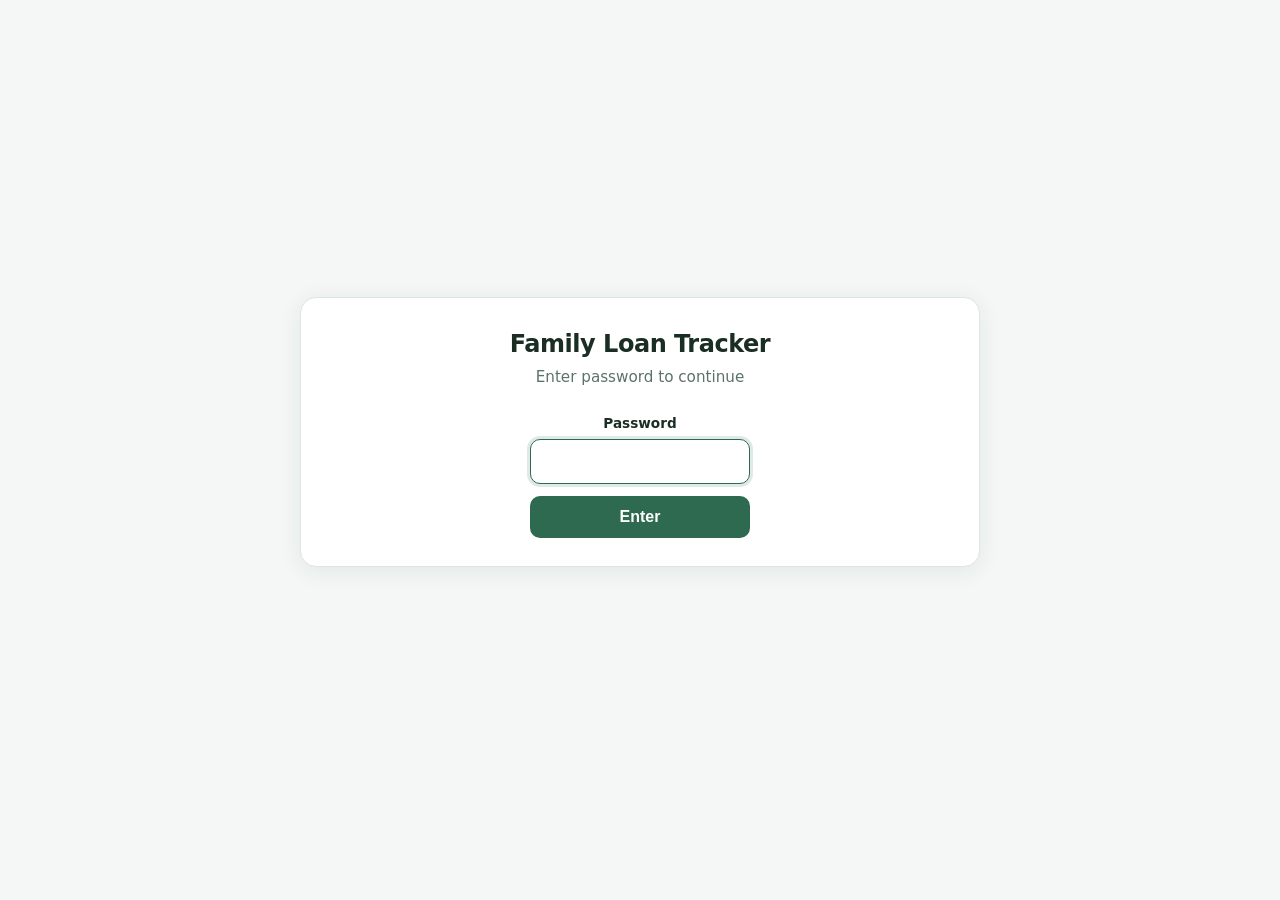
==== index.html @ f17883c4 "Add files via upload" ====
<!DOCTYPE html>
<html lang="en">
<head>
  <meta charset="UTF-8">
  <meta name="viewport" content="width=device-width, initial-scale=1.0">
  <title>Family Loan Tracker</title>
  <link rel="stylesheet" href="css/styles.css">
  <script src="js/auth.js"></script>
  <script>requireAuth();</script>
</head>
<body>
  <div class="container">
    <header>
      <h1>Family Loan Tracker</h1>
      <p>Payment tracker for your loan with Mom &amp; Dad</p>
    </header>

    <div class="card balance-card">
      <div class="balance-label">Total Remaining</div>
      <div class="balance-amount" id="remaining-balance">$22,012.32</div>
      <div class="balance-sub" id="paid-so-far">$0.00 paid so far</div>
    </div>

    <div class="due-banner" id="due-banner">
      <span id="due-banner-text"></span>
    </div>

    <div class="card">
      <div class="details-grid">
        <div class="detail-item">
          <div class="label">Monthly Payment</div>
          <div class="value" id="detail-monthly">$458.59</div>
        </div>
        <div class="detail-item">
          <div class="label">Original Total</div>
          <div class="value" id="detail-total">$22,012.32</div>
        </div>
        <div class="detail-item">
          <div class="label">Loan Amount</div>
          <div class="value">$20,000.00</div>
        </div>
        <div class="detail-item">
          <div class="label">Interest Rate</div>
          <div class="value">4.6% / 48 mo</div>
        </div>
      </div>
    </div>

    <div class="actions">
      <a href="add-payment.html" class="btn btn-primary">Add Payment</a>
      <a href="track-payments.html" class="btn btn-secondary">Track Payments</a>
    </div>
  </div>

  <script src="js/storage.js"></script>
  <script>
    async function loadDashboard() {
      const remaining = await getRemainingBalance();
      const totalPaid = await getTotalPaid();
      const schedule = await getPaymentScheduleStatus();
      const monthly = formatCurrency(LOAN_CONFIG.monthlyPayment);

      document.getElementById("remaining-balance").textContent = formatCurrency(remaining);
      document.getElementById("paid-so-far").textContent =
        formatCurrency(totalPaid) + " paid so far";
      document.getElementById("detail-monthly").textContent = monthly;
      document.getElementById("detail-total").textContent =
        formatCurrency(LOAN_CONFIG.totalOwed);

      const banner = document.getElementById("due-banner");
      const bannerText = document.getElementById("due-banner-text");

      banner.className = "due-banner";

      if (schedule.status === "paid_off") {
        banner.classList.add("paid-off");
        bannerText.innerHTML = "Loan paid off — you're all caught up!";
      } else if (schedule.status === "missed") {
        banner.classList.add("missed");
        bannerText.innerHTML =
          `<strong>Missed payment</strong> — it was due on <strong>${schedule.dueDateFormatted}</strong>. Pay ${monthly} now.`;
      } else if (schedule.status === "due_today") {
        banner.classList.add("due-today");
        bannerText.innerHTML =
          `<strong>${monthly} is due today</strong> (${schedule.dueDateFormatted}).`;
      } else {
        bannerText.innerHTML =
          `Next payment of <strong>${monthly}</strong> is due on <strong>${schedule.dueDateFormatted}</strong>.`;
      }
    }

    loadDashboard();
  </script>
</body>
</html>
---- css/styles.css ----
*,
*::before,
*::after {
  box-sizing: border-box;
  margin: 0;
  padding: 0;
}

:root {
  --bg: #f4f7f5;
  --surface: #ffffff;
  --text: #1a2e24;
  --text-muted: #5c7268;
  --accent: #2d6a4f;
  --accent-hover: #1b4332;
  --accent-light: #d8f3dc;
  --border: #dce5df;
  --shadow: 0 4px 24px rgba(26, 46, 36, 0.08);
  --radius: 16px;
  --radius-sm: 10px;
}

body {
  font-family: "Segoe UI", system-ui, -apple-system, sans-serif;
  background: var(--bg);
  color: var(--text);
  line-height: 1.5;
  min-height: 100vh;
}

.login-page {
  display: flex;
  align-items: center;
  justify-content: center;
}

.login-container {
  width: 100%;
  max-width: 420px;
  padding-top: 0;
}

.login-card {
  text-align: center;
}

.login-card header {
  margin-bottom: 1.5rem;
}

.login-form {
  width: 100%;
  max-width: 220px;
  margin: 0 auto;
  display: flex;
  flex-direction: column;
  align-items: stretch;
}

.login-form .form-group {
  margin-bottom: 0.75rem;
}

.login-form input[type="password"] {
  width: 100%;
  display: block;
  padding: 0.75rem 1rem;
  border: 1px solid var(--border);
  border-radius: var(--radius-sm);
  font-size: 1rem;
  font-family: inherit;
  background: var(--surface);
  transition: border-color 0.15s;
}

.login-form input[type="password"]:focus {
  outline: none;
  border-color: var(--accent);
  box-shadow: 0 0 0 3px rgba(45, 106, 79, 0.15);
}

.login-form .btn-full {
  width: 100%;
  padding: 0.75rem 1rem;
  font-size: 1rem;
  border-radius: var(--radius-sm);
}

.container {
  max-width: 720px;
  margin: 0 auto;
  padding: 2rem 1.25rem 3rem;
}

header {
  text-align: center;
  margin-bottom: 2rem;
}

header h1 {
  font-size: 1.5rem;
  font-weight: 600;
  color: var(--text);
  letter-spacing: -0.02em;
}

header p {
  color: var(--text-muted);
  font-size: 0.95rem;
  margin-top: 0.25rem;
}

.card {
  background: var(--surface);
  border-radius: var(--radius);
  box-shadow: var(--shadow);
  padding: 1.75rem;
  margin-bottom: 1.25rem;
  border: 1px solid var(--border);
}

.balance-card {
  text-align: center;
  background: linear-gradient(145deg, #1b4332 0%, #2d6a4f 100%);
  color: #fff;
  border: none;
}

.balance-label {
  font-size: 0.85rem;
  text-transform: uppercase;
  letter-spacing: 0.08em;
  opacity: 0.85;
  margin-bottom: 0.5rem;
}

.balance-amount {
  font-size: 2.75rem;
  font-weight: 700;
  letter-spacing: -0.03em;
  line-height: 1.1;
}

.balance-sub {
  margin-top: 0.75rem;
  font-size: 0.9rem;
  opacity: 0.8;
}

.details-grid {
  display: grid;
  grid-template-columns: 1fr 1fr;
  gap: 1rem;
}

.detail-item {
  padding: 1rem;
  background: var(--bg);
  border-radius: var(--radius-sm);
}

.detail-item .label {
  font-size: 0.75rem;
  text-transform: uppercase;
  letter-spacing: 0.06em;
  color: var(--text-muted);
  margin-bottom: 0.25rem;
}

.detail-item .value {
  font-size: 1.25rem;
  font-weight: 600;
  color: var(--text);
}

.due-banner {
  padding: 1rem 1.25rem;
  background: var(--accent-light);
  border-radius: var(--radius-sm);
  margin-bottom: 1.25rem;
  font-size: 0.95rem;
  color: var(--accent-hover);
}

.due-banner strong {
  font-weight: 600;
}

.due-banner.missed {
  background: #fde8e8;
  color: #9b2226;
  border: 1px solid #f5c2c7;
}

.due-banner.due-today {
  background: #fff3cd;
  color: #856404;
  border: 1px solid #ffecb5;
}

.due-banner.paid-off {
  background: var(--accent-light);
  color: var(--accent-hover);
}

.actions {
  display: grid;
  grid-template-columns: 1fr 1fr;
  gap: 0.75rem;
}

.btn {
  display: inline-flex;
  align-items: center;
  justify-content: center;
  gap: 0.5rem;
  padding: 0.875rem 1.25rem;
  border-radius: var(--radius-sm);
  font-size: 0.95rem;
  font-weight: 600;
  text-decoration: none;
  border: none;
  cursor: pointer;
  transition: background 0.15s, transform 0.1s;
}

.btn:active {
  transform: scale(0.98);
}

.btn-primary {
  background: var(--accent);
  color: #fff;
}

.btn-primary:hover {
  background: var(--accent-hover);
}

.btn-secondary {
  background: var(--surface);
  color: var(--accent);
  border: 2px solid var(--accent);
}

.btn-secondary:hover {
  background: var(--accent-light);
}

.btn-full {
  width: 100%;
  grid-column: 1 / -1;
}

.back-link {
  display: inline-flex;
  align-items: center;
  gap: 0.35rem;
  color: var(--accent);
  text-decoration: none;
  font-size: 0.9rem;
  font-weight: 500;
  margin-bottom: 1.5rem;
}

.back-link:hover {
  text-decoration: underline;
}

/* Form styles */
.form-group {
  margin-bottom: 1.25rem;
}

.form-group label {
  display: block;
  font-size: 0.85rem;
  font-weight: 600;
  margin-bottom: 0.4rem;
  color: var(--text);
}

.form-group input[type="text"],
.form-group input[type="number"],
.form-group input[type="date"],
.form-group input[type="password"] {
  width: 100%;
  padding: 0.75rem 1rem;
  border: 1px solid var(--border);
  border-radius: var(--radius-sm);
  font-size: 1rem;
  font-family: inherit;
  background: var(--surface);
  transition: border-color 0.15s;
}

.form-group input:focus {
  outline: none;
  border-color: var(--accent);
  box-shadow: 0 0 0 3px rgba(45, 106, 79, 0.15);
}

.file-upload {
  border: 2px dashed var(--border);
  border-radius: var(--radius-sm);
  padding: 2rem 1rem;
  text-align: center;
  cursor: pointer;
  transition: border-color 0.15s, background 0.15s;
  position: relative;
}

.file-upload:hover,
.file-upload.dragover {
  border-color: var(--accent);
  background: var(--accent-light);
}

.file-upload input {
  position: absolute;
  inset: 0;
  opacity: 0;
  cursor: pointer;
}

.file-upload-icon {
  font-size: 2rem;
  margin-bottom: 0.5rem;
}

.file-upload-text {
  font-size: 0.9rem;
  color: var(--text-muted);
}

.preview-container {
  margin-top: 1rem;
  text-align: center;
}

.photo-preview-grid {
  display: grid;
  grid-template-columns: repeat(auto-fill, minmax(110px, 1fr));
  gap: 0.75rem;
  margin-top: 1rem;
}

.photo-preview-item,
.photo-thumb-wrap {
  position: relative;
}

.photo-preview-item img,
.photo-thumb-wrap img {
  width: 100%;
  height: 110px;
  object-fit: cover;
  border-radius: var(--radius-sm);
  border: 1px solid var(--border);
  display: block;
}

.photo-delete-btn {
  position: absolute;
  top: 4px;
  right: 4px;
  width: 24px;
  height: 24px;
  border: none;
  border-radius: 50%;
  background: rgba(155, 34, 38, 0.9);
  color: #fff;
  font-size: 1rem;
  line-height: 1;
  cursor: pointer;
  display: flex;
  align-items: center;
  justify-content: center;
  padding: 0;
}

.photo-delete-btn:hover {
  background: #9b2226;
}

.photo-delete-btn--saved {
  width: 20px;
  height: 20px;
  font-size: 0.85rem;
}

.photo-size-label {
  display: block;
  margin-top: 0.25rem;
  font-size: 0.7rem;
  color: var(--text-muted);
  text-align: center;
}

.photo-thumb-list {
  display: flex;
  flex-wrap: wrap;
  gap: 0.5rem;
}

.photo-thumb-wrap .screenshot-thumb {
  width: 56px;
  height: 56px;
}

.no-photos {
  font-size: 0.85rem;
  color: var(--text-muted);
  font-style: italic;
}

.preview-container img {
  max-width: 100%;
  max-height: 200px;
  border-radius: var(--radius-sm);
  border: 1px solid var(--border);
}

.preview-container .remove-preview {
  display: inline-block;
  margin-top: 0.5rem;
  font-size: 0.85rem;
  color: #c1121f;
  cursor: pointer;
  background: none;
  border: none;
  text-decoration: underline;
}

.form-hint {
  font-size: 0.8rem;
  color: var(--text-muted);
  margin-top: 0.35rem;
}

.required {
  color: #c1121f;
}

.field-error {
  font-size: 0.8rem;
  color: #c1121f;
  margin-top: 0.35rem;
  font-weight: 500;
}

.form-group.invalid input[type="text"],
.form-group.invalid input[type="number"],
.form-group.invalid input[type="date"] {
  border-color: #c1121f;
}

.form-group.invalid .file-upload {
  border-color: #c1121f;
  background: #fff5f5;
}

.btn:disabled {
  opacity: 0.5;
  cursor: not-allowed;
}

.btn:disabled:hover {
  background: var(--accent);
}

.success-message {
  background: var(--accent-light);
  color: var(--accent-hover);
  padding: 1rem;
  border-radius: var(--radius-sm);
  margin-bottom: 1rem;
  font-weight: 500;
  text-align: center;
}

.error-message {
  background: #fde8e8;
  color: #9b2226;
  padding: 1rem;
  border-radius: var(--radius-sm);
  margin-bottom: 1rem;
  font-weight: 500;
  text-align: center;
}

/* Table styles */
.summary-bar {
  display: flex;
  justify-content: space-between;
  align-items: center;
  flex-wrap: wrap;
  gap: 1rem;
  margin-bottom: 1.25rem;
}

.summary-stat .label {
  font-size: 0.75rem;
  text-transform: uppercase;
  letter-spacing: 0.06em;
  color: var(--text-muted);
}

.summary-stat .value {
  font-size: 1.5rem;
  font-weight: 700;
  color: var(--accent);
}

.table-wrapper {
  overflow-x: auto;
  border-radius: var(--radius-sm);
  border: 1px solid var(--border);
}

table {
  width: 100%;
  border-collapse: collapse;
  font-size: 0.9rem;
}

thead {
  background: var(--bg);
}

th {
  text-align: left;
  padding: 0.875rem 1rem;
  font-size: 0.75rem;
  text-transform: uppercase;
  letter-spacing: 0.06em;
  color: var(--text-muted);
  font-weight: 600;
  white-space: nowrap;
}

td {
  padding: 0.875rem 1rem;
  border-top: 1px solid var(--border);
  vertical-align: middle;
}

tbody tr:hover {
  background: rgba(216, 243, 220, 0.3);
}

.screenshot-thumb {
  width: 56px;
  height: 56px;
  object-fit: cover;
  border-radius: 6px;
  border: 1px solid var(--border);
  cursor: pointer;
  transition: transform 0.15s;
}

.screenshot-thumb:hover {
  transform: scale(1.05);
}

.empty-state {
  text-align: center;
  padding: 3rem 1.5rem;
  color: var(--text-muted);
}

.empty-state p {
  margin-bottom: 1.25rem;
}

.amount-cell {
  font-weight: 600;
  color: var(--accent);
}

.remaining-cell {
  font-weight: 600;
}

/* Modal for screenshot preview */
.modal-overlay {
  display: none;
  position: fixed;
  inset: 0;
  background: rgba(0, 0, 0, 0.7);
  z-index: 1000;
  align-items: center;
  justify-content: center;
  padding: 1rem;
}

.modal-overlay.active {
  display: flex;
}

.modal-content {
  max-width: 90vw;
  max-height: 90vh;
  position: relative;
}

.modal-content img {
  max-width: 100%;
  max-height: 85vh;
  border-radius: var(--radius-sm);
}

.modal-close {
  position: absolute;
  top: -2.5rem;
  right: 0;
  background: none;
  border: none;
  color: #fff;
  font-size: 1.5rem;
  cursor: pointer;
  padding: 0.25rem 0.5rem;
}

@media (max-width: 520px) {
  .details-grid,
  .actions {
    grid-template-columns: 1fr;
  }

  .balance-amount {
    font-size: 2.25rem;
  }

  .summary-bar {
    flex-direction: column;
    align-items: flex-start;
  }
}
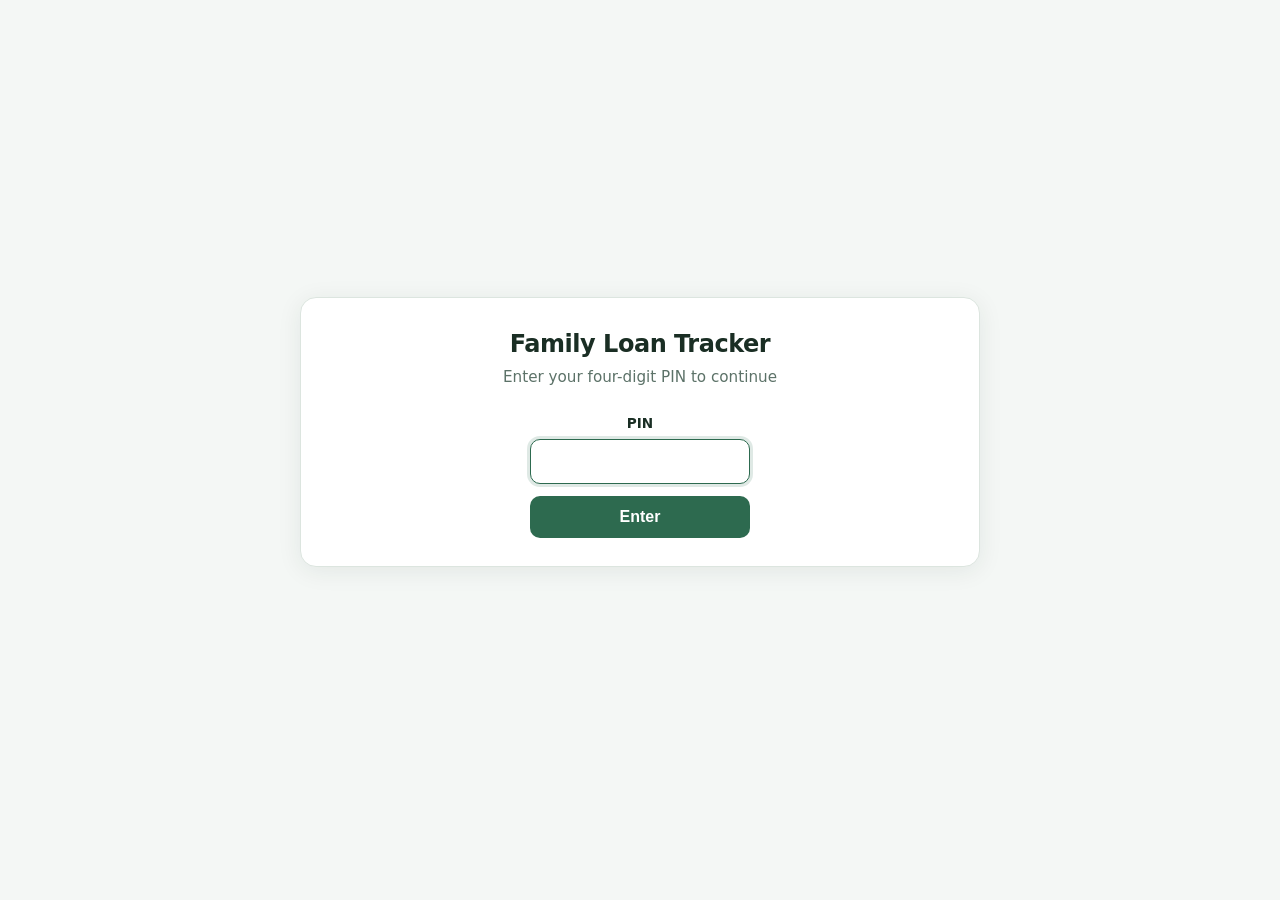
==== commit 1ce492d3: "Update payment tracker pages for shared storage" ====
--- a/index.html
+++ b/index.html
@@ -55,9 +55,10 @@
   <script src="js/storage.js"></script>
   <script>
     async function loadDashboard() {
-      const remaining = await getRemainingBalance();
-      const totalPaid = await getTotalPaid();
-      const schedule = await getPaymentScheduleStatus();
+      const payments = await getAllPayments();
+      const remaining = getRemainingBalance(payments);
+      const totalPaid = getTotalPaid(payments);
+      const schedule = getPaymentScheduleStatus(payments);
       const monthly = formatCurrency(LOAN_CONFIG.monthlyPayment);
 
       document.getElementById("remaining-balance").textContent = formatCurrency(remaining);
@@ -89,7 +90,10 @@
       }
     }
 
-    loadDashboard();
+    loadDashboard().catch((error) => {
+      document.getElementById("remaining-balance").textContent = "Unavailable";
+      document.getElementById("paid-so-far").textContent = error.message;
+    });
   </script>
 </body>
 </html>
